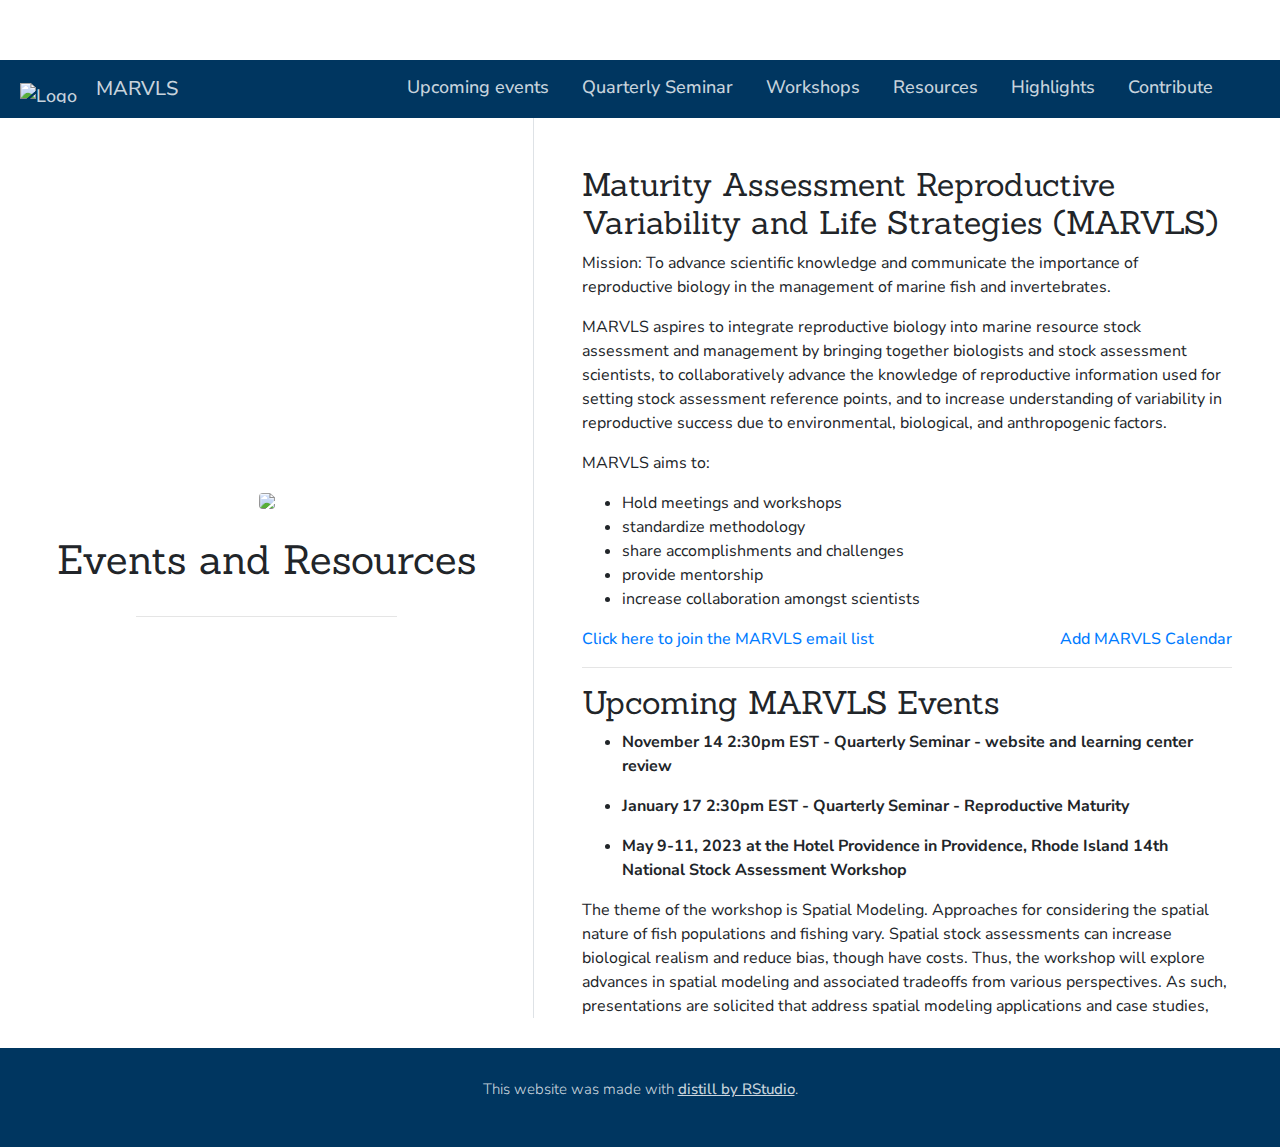
==== docs/index.html @ 47d3ed3e "added contribute tab" ====
<!doctype html>
<html lang="en">
  <head>
    <!-- Required meta tags -->
    <meta charset="utf-8">
    <meta name="viewport" content="width=device-width, initial-scale=1, shrink-to-fit=no">

    <!-- Bootstrap CSS -->
    <link rel="stylesheet" href="https://stackpath.bootstrapcdn.com/bootstrap/4.5.0/css/bootstrap.min.css">

    <link href="https://fonts.googleapis.com/css2?family=Roboto+Slab&display=swap" rel="stylesheet">
    <style type="text/css">body {font-family: 'Roboto Slab', serif;}</style>

    <title>Events and Resources</title>

          <link rel="shortcut icon" href=favicon.ico>
    
          <!--radix_placeholder_navigation_in_header-->
          <meta name="distill:offset" content=""/>

          <script type="application/javascript">

            window.headroom_prevent_pin = false;

            window.document.addEventListener("DOMContentLoaded", function (event) {

              // initialize headroom for banner
              var header = $('header').get(0);
              var headerHeight = header.offsetHeight;
              var headroom = new Headroom(header, {
                tolerance: 5,
                onPin : function() {
                  if (window.headroom_prevent_pin) {
                    window.headroom_prevent_pin = false;
                    headroom.unpin();
                  }
                }
              });
              headroom.init();
              if(window.location.hash)
                headroom.unpin();
              $(header).addClass('headroom--transition');

              // offset scroll location for banner on hash change
              // (see: https://github.com/WickyNilliams/headroom.js/issues/38)
              window.addEventListener("hashchange", function(event) {
                window.scrollTo(0, window.pageYOffset - (headerHeight + 25));
              });

              // responsive menu
              $('.distill-site-header').each(function(i, val) {
                var topnav = $(this);
                var toggle = topnav.find('.nav-toggle');
                toggle.on('click', function() {
                  topnav.toggleClass('responsive');
                });
              });

              // nav dropdowns
              $('.nav-dropbtn').click(function(e) {
                $(this).next('.nav-dropdown-content').toggleClass('nav-dropdown-active');
                $(this).parent().siblings('.nav-dropdown')
                   .children('.nav-dropdown-content').removeClass('nav-dropdown-active');
              });
              $("body").click(function(e){
                $('.nav-dropdown-content').removeClass('nav-dropdown-active');
              });
              $(".nav-dropdown").click(function(e){
                e.stopPropagation();
              });
            });
          </script>

          <style type="text/css">

          /* Theme (user-documented overrideables for nav appearance) */

          .distill-site-nav {
            color: rgba(255, 255, 255, 0.8);
            background-color: #0F2E3D;
            font-size: 15px;
            font-weight: 300;
          }

          .distill-site-nav a {
            color: inherit;
            text-decoration: none;
          }

          .distill-site-nav a:hover {
            color: white;
          }

          @media print {
            .distill-site-nav {
              display: none;
            }
          }

          .distill-site-header {

          }

          .distill-site-footer {

          }


          /* Site Header */

          .distill-site-header {
            width: 100%;
            box-sizing: border-box;
            z-index: 3;
          }

          .distill-site-header .nav-left {
            display: inline-block;
            margin-left: 8px;
          }

          @media screen and (max-width: 768px) {
            .distill-site-header .nav-left {
              margin-left: 0;
            }
          }


          .distill-site-header .nav-right {
            float: right;
            margin-right: 8px;
          }

          .distill-site-header a,
          .distill-site-header .title {
            display: inline-block;
            text-align: center;
            padding: 14px 10px 14px 10px;
          }

          .distill-site-header .title {
            font-size: 18px;
            min-width: 150px;
          }

          .distill-site-header .logo {
            padding: 0;
          }

          .distill-site-header .logo img {
            display: none;
            max-height: 20px;
            width: auto;
            margin-bottom: -4px;
          }

          .distill-site-header .nav-image img {
            max-height: 18px;
            width: auto;
            display: inline-block;
            margin-bottom: -3px;
          }



          @media screen and (min-width: 1000px) {
            .distill-site-header .logo img {
              display: inline-block;
            }
            .distill-site-header .nav-left {
              margin-left: 20px;
            }
            .distill-site-header .nav-right {
              margin-right: 20px;
            }
            .distill-site-header .title {
              padding-left: 12px;
            }
          }


          .distill-site-header .nav-toggle {
            display: none;
          }

          .nav-dropdown {
            display: inline-block;
            position: relative;
          }

          .nav-dropdown .nav-dropbtn {
            border: none;
            outline: none;
            color: rgba(255, 255, 255, 0.8);
            padding: 16px 10px;
            background-color: transparent;
            font-family: inherit;
            font-size: inherit;
            font-weight: inherit;
            margin: 0;
            margin-top: 1px;
            z-index: 2;
          }

          .nav-dropdown-content {
            display: none;
            position: absolute;
            background-color: white;
            min-width: 200px;
            border: 1px solid rgba(0,0,0,0.15);
            border-radius: 4px;
            box-shadow: 0px 8px 16px 0px rgba(0,0,0,0.1);
            z-index: 1;
            margin-top: 2px;
            white-space: nowrap;
            padding-top: 4px;
            padding-bottom: 4px;
          }

          .nav-dropdown-content hr {
            margin-top: 4px;
            margin-bottom: 4px;
            border: none;
            border-bottom: 1px solid rgba(0, 0, 0, 0.1);
          }

          .nav-dropdown-active {
            display: block;
          }

          .nav-dropdown-content a, .nav-dropdown-content .nav-dropdown-header {
            color: black;
            padding: 6px 24px;
            text-decoration: none;
            display: block;
            text-align: left;
          }

          .nav-dropdown-content .nav-dropdown-header {
            display: block;
            padding: 5px 24px;
            padding-bottom: 0;
            text-transform: uppercase;
            font-size: 14px;
            color: #999999;
            white-space: nowrap;
          }

          .nav-dropdown:hover .nav-dropbtn {
            color: white;
          }

          .nav-dropdown-content a:hover {
            background-color: #ddd;
            color: black;
          }

          .nav-right .nav-dropdown-content {
            margin-left: -45%;
            right: 0;
          }

          @media screen and (max-width: 768px) {
            .distill-site-header a, .distill-site-header .nav-dropdown  {display: none;}
            .distill-site-header a.nav-toggle {
              float: right;
              display: block;
            }
            .distill-site-header .title {
              margin-left: 0;
            }
            .distill-site-header .nav-right {
              margin-right: 0;
            }
            .distill-site-header {
              overflow: hidden;
            }
            .nav-right .nav-dropdown-content {
              margin-left: 0;
            }
          }


          @media screen and (max-width: 768px) {
            .distill-site-header.responsive {position: relative; min-height: 500px; }
            .distill-site-header.responsive a.nav-toggle {
              position: absolute;
              right: 0;
              top: 0;
            }
            .distill-site-header.responsive a,
            .distill-site-header.responsive .nav-dropdown {
              display: block;
              text-align: left;
            }
            .distill-site-header.responsive .nav-left,
            .distill-site-header.responsive .nav-right {
              width: 100%;
            }
            .distill-site-header.responsive .nav-dropdown {float: none;}
            .distill-site-header.responsive .nav-dropdown-content {position: relative;}
            .distill-site-header.responsive .nav-dropdown .nav-dropbtn {
              display: block;
              width: 100%;
              text-align: left;
            }
          }

          /* Site Footer */

          .distill-site-footer {
            width: 100%;
            overflow: hidden;
            box-sizing: border-box;
            z-index: 3;
            margin-top: 30px;
            padding-top: 30px;
            padding-bottom: 30px;
            text-align: center;
          }

          /* Headroom */

          d-title {
            padding-top: 6rem;
          }

          @media print {
            d-title {
              padding-top: 4rem;
            }
          }

          .headroom {
            z-index: 1000;
            position: fixed;
            top: 0;
            left: 0;
            right: 0;
          }

          .headroom--transition {
            transition: all .4s ease-in-out;
          }

          .headroom--unpinned {
            top: -100px;
          }

          .headroom--pinned {
            top: 0;
          }

          /* adjust viewport for navbar height */
          /* helps vertically center bootstrap (non-distill) content */
          .min-vh-100 {
            min-height: calc(100vh - 100px) !important;
          }

          </style>

          <script src="site_libs/jquery-3.6.0/jquery-3.6.0.min.js"></script>
          <link href="site_libs/font-awesome-5.1.0/css/all.css" rel="stylesheet"/>
          <link href="site_libs/font-awesome-5.1.0/css/v4-shims.css" rel="stylesheet"/>
          <script src="site_libs/headroom-0.9.4/headroom.min.js"></script>
          <!--/radix_placeholder_navigation_in_header-->
          <!--radix_placeholder_site_in_header-->
          <link rel="shortcut icon" href="favicon.ico" type="image/x-icon">
          <!--/radix_placeholder_site_in_header-->
          
          <style type="text/css">
          body {
            padding-top: 60px;
          }
          </style>
          <style type="text/css">
          /* base variables */

          /* Edit the CSS properties in this file to create a custom
             Distill theme. Only edit values in the right column
             for each row; values shown are the CSS defaults.
             To return any property to the default,
             you may set its value to: unset
             All rows must end with a semi-colon.                      */

          /* Optional: embed custom fonts here with `@import`          */
          /* This must remain at the top of this file.                 */



          html {
            /*-- Main font sizes --*/
            --title-size:      50px;
            --body-size:       1.06rem;
            --code-size:       14px;
            --aside-size:      12px;
            --fig-cap-size:    13px;
            /*-- Main font colors --*/
            --title-color:     #000000;
            --header-color:    rgba(0, 0, 0, 0.8);
            --body-color:      rgba(0, 0, 0, 0.8);
            --aside-color:     rgba(0, 0, 0, 0.6);
            --fig-cap-color:   rgba(0, 0, 0, 0.6);
            /*-- Specify custom fonts ~~~ must be imported above   --*/
            --heading-font:    sans-serif;
            --mono-font:       monospace;
            --body-font:       sans-serif;
            --navbar-font:     sans-serif;  /* websites + blogs only */
          }

          /*-- ARTICLE METADATA --*/
          d-byline {
            --heading-size:    0.6rem;
            --heading-color:   rgba(0, 0, 0, 0.5);
            --body-size:       0.8rem;
            --body-color:      rgba(0, 0, 0, 0.8);
          }

          /*-- ARTICLE TABLE OF CONTENTS --*/
          .d-contents {
            --heading-size:    18px;
            --contents-size:   13px;
          }

          /*-- ARTICLE APPENDIX --*/
          d-appendix {
            --heading-size:    15px;
            --heading-color:   rgba(0, 0, 0, 0.65);
            --text-size:       0.8em;
            --text-color:      rgba(0, 0, 0, 0.5);
          }

          /*-- WEBSITE HEADER + FOOTER --*/
          /* These properties only apply to Distill sites and blogs  */

          .distill-site-header {
            --title-size:       18px;
            --text-color:       rgba(255, 255, 255, 0.8);
            --text-size:        15px;
            --hover-color:      white;
            --bkgd-color:       #0F2E3D;
          }

          .distill-site-footer {
            --text-color:       rgba(255, 255, 255, 0.8);
            --text-size:        15px;
            --hover-color:      white;
            --bkgd-color:       #0F2E3D;
          }

          /*-- Additional custom styles --*/
          /* Add any additional CSS rules below                      */
          </style>
          <style type="text/css">
          /* base variables */

          /* Edit the CSS properties in this file to create a custom
             Distill theme. Only edit values in the right column
             for each row; values shown are the CSS defaults.
             To return any property to the default,
             you may set its value to: unset
             All rows must end with a semi-colon.                      */

          /* Optional: embed custom fonts here with `@import`          */
          /* This must remain at the top of this file.                 */

          /* Font options: Sanchez (headers / serif), Nunito Sans (body / sans-serif) */
          @import url('https://fonts.googleapis.com/css2?family=Sanchez&display=swap');

          @import url('https://fonts.googleapis.com/css2?family=Nunito+Sans:wght@300;400&display=swap');

          /* Code font (Roboto Mono) */
          @import url('https://fonts.googleapis.com/css2?family=Roboto+Mono:wght@300;400&display=swap');

          html {
            /*-- Main font sizes --*/
            --title-size:      50px;
            --title-weight:    400;
            --body-size:       1.06rem;
            --code-size:       14px;
            --aside-size:      12px;
            --fig-cap-size:    13px;
            /*-- Main font colors --*/
            --title-color:     #003660;
            --title-weight:    400;
            --header-color:    rgba(4, 124, 145, 1);
            --body-color:      rgba(0, 0, 0, 0.8);
            --aside-color:     rgba(0, 0, 0, 0.6);
            --fig-cap-color:   rgba(0, 0, 0, 0.6);
            /*-- Specify custom fonts ~~~ must be imported above   --*/
            --heading-font:    Sanchez;
            --mono-font:       Roboto Mono;
            --body-font:       Nunito Sans;
            --navbar-font:     Nunito Sans;  /* websites + blogs only */
          }

          /*-- ARTICLE METADATA --*/
          d-byline {
            --heading-size:    0.6rem;
            --heading-color:   rgba(0, 0, 0, 0.5);
            --body-size:       0.8rem;
            --body-color:      rgba(0, 0, 0, 0.8);
          }

          /*-- ARTICLE TABLE OF CONTENTS --*/
          .d-contents {
            --heading-size:    18px;
            --contents-size:   13px;
          }

          /*-- ARTICLE APPENDIX --*/
          d-appendix {
            --heading-size:    15px;
            --heading-color:   rgba(0, 0, 0, 0.65);
            --text-size:       0.8em;
            --text-color:      rgba(0, 0, 0, 0.5);
          }

          /*-- WEBSITE HEADER + FOOTER --*/
          /* These properties only apply to Distill sites and blogs  */

          .distill-site-header {
            --title-size:       20px;
            --text-color:       rgba(255, 255, 255, 0.8);
            --text-size:        18px;
            --hover-color:      white;
            --bkgd-color:       #003660;
          }

          .distill-site-footer {
            --text-color:       rgba(255, 255, 255, 0.8);
            --text-size:        15px;
            --hover-color:      white;
            --bkgd-color:       #003660;
          }

          /*-- Additional custom styles --*/
          /* Add any additional CSS rules below                      */

          d-article h1 {
              grid-column: text;
              font-size: 40px;
              font-weight: 360;
              line-height: 1.1em;
              margin: 0 0 0.5rem;
              padding-top: 30px;
          }


          d-article h2 {
              grid-column: text;
              font-size: 32px;
              font-weight: 200;
              line-height: 1.1em;
              margin: 0 0 0.5rem;
              padding-top: 30px;
          }

          d-article h3 {
              grid-column: text;
              font-size: 24px;
              font-weight: 400;
              line-height: 1.1em;
              margin: 0 0 0.5rem;
              padding-top: 20px;
              padding-bottom: 15px;
          }

          a.title {
            font-style: bold;
          }

          a, .nav-dropdown .nav-dropbtn {
            font-weight: 500;
          }


          /* Formatting tables (can update here or individually) */
          table, td, tr, th {
            border-collapse: collapse;
            font-family: Nunito Sans;
            border: 1px solid gainsboro;
            vertical-align: top;
          }

          d-article table th, d-article table td {
              font-size: 15px;
              padding: 2px 8px;
              border: 1px solid gainsboro;
          }

          code {
            font-family: Roboto Mono;
          }

          .distill-site-header a, .distill-site-header .title {
              text-align: left;
              padding: 14px 14px 14px 14px;
          }

          d-title h1 {
              grid-column: text;
              font-size: 40px;
              font-weight: 400;
              line-height: 1.1em;
              margin: 0 0 0.5rem;
              color: #003660;
          }

          /* Update toc list font */
          .d-contents nav ul li {
              font-size: 20px;
          }


          /* Update overall layout (body width) */
          @media(min-width: 1180px) {
              .base-grid,
              distill-header,
              d-title,
              d-abstract,
              d-article,
              d-appendix,
              distill-appendix,
              d-byline,
              d-footnote-list,
              d-citation-list,
              distill-footer {
                grid-template-columns: [screen-start] 0.5fr [page-start kicker-start] 30px [middle-start] 50px [text-start kicker-end] 100px 100px 100px 100px 100px 100px 100px 100px [text-end gutter-start] 30px [middle-end] 50px [page-end gutter-end] 0.5fr [screen-end];
                grid-column-gap: 20px;
              }

          /* Change navbar dropdown menu bg color */
          .nav-dropdown-content a:hover {
              background-color: #047C91;
              color: black;
          }
             
          /* Custom table filtering */
             

          * {
            box-sizing: border-box;
          }

          #myInput {
            background-image: url('/css/searchicon.png');
            background-position: 10px 10px;
            background-repeat: no-repeat;
            width: 100%;
            font-size: 16px;
            padding: 12px 20px 12px 40px;
            border: 1px solid #ddd;
            margin-bottom: 12px;
          }



          </style>
          <style type="text/css">
          /* base style */

          /* FONT FAMILIES */

          :root {
            --heading-default: -apple-system, BlinkMacSystemFont, "Segoe UI", Roboto, Oxygen, Ubuntu, Cantarell, "Fira Sans", "Droid Sans", "Helvetica Neue", Arial, sans-serif;
            --mono-default: Consolas, Monaco, 'Andale Mono', 'Ubuntu Mono', monospace;
            --body-default: -apple-system, BlinkMacSystemFont, "Segoe UI", Roboto, Oxygen, Ubuntu, Cantarell, "Fira Sans", "Droid Sans", "Helvetica Neue", Arial, sans-serif;
          }

          body,
          .posts-list .post-preview p,
          .posts-list .description p {
            font-family: var(--body-font), var(--body-default);
          }

          h1, h2, h3, h4, h5, h6,
          .posts-list .post-preview h2,
          .posts-list .description h2 {
            font-family: var(--heading-font), var(--heading-default);
          }

          d-article div.sourceCode code,
          d-article pre code {
            font-family: var(--mono-font), var(--mono-default);
          }


          /*-- TITLE --*/
          d-title h1,
          .posts-list > h1 {
            color: var(--title-color, black);
          }

          d-title h1 {
            font-size: var(--title-size, 50px);
          }

          /*-- HEADERS --*/
          d-article h1,
          d-article h2,
          d-article h3,
          d-article h4,
          d-article h5,
          d-article h6 {
            color: var(--header-color, rgba(0, 0, 0, 0.8));
          }

          /*-- BODY --*/
          d-article > p,  /* only text inside of <p> tags */
          d-article > ul, /* lists */
          d-article > ol {
            color: var(--body-color, rgba(0, 0, 0, 0.8));
            font-size: var(--body-size, 1.06rem);
          }


          /*-- CODE --*/
          d-article div.sourceCode code,
          d-article pre code {
            font-size: var(--code-size, 14px);
          }

          /*-- ASIDE --*/
          d-article aside {
            font-size: var(--aside-size, 12px);
            color: var(--aside-color, rgba(0, 0, 0, 0.6));
          }

          /*-- FIGURE CAPTIONS --*/
          figure .caption,
          figure figcaption,
          .figure .caption {
            font-size: var(--fig-cap-size, 13px);
            color: var(--fig-cap-color, rgba(0, 0, 0, 0.6));
          }

          /*-- METADATA --*/
          d-byline h3 {
            font-size: var(--heading-size, 0.6rem);
            color: var(--heading-color, rgba(0, 0, 0, 0.5));
          }

          d-byline {
            font-size: var(--body-size, 0.8rem);
            color: var(--body-color, rgba(0, 0, 0, 0.8));
          }

          d-byline a,
          d-article d-byline a {
            color: var(--body-color, rgba(0, 0, 0, 0.8));
          }

          /*-- TABLE OF CONTENTS --*/
          .d-contents nav h3 {
            font-size: var(--heading-size, 18px);
          }

          .d-contents nav a {
            font-size: var(--contents-size, 13px);
          }

          /*-- APPENDIX --*/
          d-appendix h3 {
            font-size: var(--heading-size, 15px);
            color: var(--heading-color, rgba(0, 0, 0, 0.65));
          }

          d-appendix {
            font-size: var(--text-size, 0.8em);
            color: var(--text-color, rgba(0, 0, 0, 0.5));
          }

          d-appendix d-footnote-list a.footnote-backlink {
            color: var(--text-color, rgba(0, 0, 0, 0.5));
          }

          /*-- WEBSITE HEADER + FOOTER --*/
          .distill-site-header .title {
            font-size: var(--title-size, 18px);
            font-family: var(--navbar-font), var(--heading-default);
          }

          .distill-site-header a,
          .nav-dropdown .nav-dropbtn {
            font-family: var(--navbar-font), var(--heading-default);
          }

          .nav-dropdown .nav-dropbtn {
            color: var(--text-color, rgba(255, 255, 255, 0.8));
            font-size: var(--text-size, 15px);
          }

          .distill-site-header a:hover,
          .nav-dropdown:hover .nav-dropbtn {
            color: var(--hover-color, white);
          }

          .distill-site-header {
            font-size: var(--text-size, 15px);
            color: var(--text-color, rgba(255, 255, 255, 0.8));
            background-color: var(--bkgd-color, #0F2E3D);
          }

          .distill-site-footer {
            font-size: var(--text-size, 15px);
            color: var(--text-color, rgba(255, 255, 255, 0.8));
            background-color: var(--bkgd-color, #0F2E3D);
          }

          .distill-site-footer a:hover {
            color: var(--hover-color, white);
          }</style>
          <script src="/Users/eschemmel/Library/R/x86_64/4.1/library/rmarkdown/rmd/h/pandoc/header-attrs.js"></script>
    
    
  </head>
  <body>

          <!--radix_placeholder_navigation_before_body-->
          <header class="header header--fixed" role="banner">
          <nav class="distill-site-nav distill-site-header">
          <div class="nav-left">
          <a class="logo">
          <img src="images/MARVLS_logo.png" alt="Logo"/>
          </a>
          <a href="index.html" class="title">MARVLS</a>
          </div>
          <div class="nav-right">
          <a href="index.html">Upcoming events</a>
          <a href="Meetings.html">Quarterly Seminar</a>
          <a href="workshops.html">Workshops</a>
          <a href="resources.html">Resources</a>
          <a href="highlights.html">Highlights</a>
          <a href="website_presentation.html">Contribute</a>
          <a href="https://github.com/NOAA-LHP/MARVLS">
          <i class="fab fa-github" aria-hidden="true"></i>
          </a>
          <a href="javascript:void(0);" class="nav-toggle">&#9776;</a>
          </div>
          </nav>
          </header>
          <!--/radix_placeholder_navigation_before_body-->
          <!--radix_placeholder_site_before_body-->
          <!--/radix_placeholder_site_before_body-->
    
    <div class="container-fluid d-none d-lg-block d-xl-block">
      <div class="d-flex row flex-row vh-100">
        <div class="d-flex flex-column col-5 align-items-center text-center align-self-center">
          <div class="mx-auto text-center">
            <div class="p-3">
              <img src="images/MARVLS_logo.png" style="height:15rem" class="rounded">
            </div>
            <div class="p-2">
              <h1>Events and Resources</h1>
            </div>
            <hr style="width:60%;"/>
            <div class="p-2">
              <div id="icon-list">
                <ul class="list-inline">
                                  </ul>
              </div>
            </div>
          </div>
        </div>
        <div class="d-flex flex-column vh-100 border-left"></div>
        <div class="d-flex flex-column col px-5 align-items-center align-self-center mh-100" style="overflow-y: scroll;">
          <div class="my-5" id="content">
            <script>
            $('#button').click(function(){
                $('#wrapper').toggle();
            });  
            </script>
            <style>
            #wrapper {
              display:none
            } 
            .button {
              background-color: #4CAF50;
              border-radius: 12px;
              border: none;
              color: white;
              padding: 10px 32px;
              text-align: center;
              text-decoration: none;
              display: inline-block;
              font-size: 16px;
              margin: 4px 2px;
              cursor: pointer;
            }
            </style>
            <div
            id="maturity-assessment-reproductive-variability-and-life-strategies-marvls"
            class="section level2">
            <h2>Maturity Assessment Reproductive Variability and Life
            Strategies (MARVLS)</h2>
            <p>Mission: To advance scientific knowledge and communicate
            the importance of reproductive biology in the management of
            marine fish and invertebrates.</p>
            <p>MARVLS aspires to integrate reproductive biology into
            marine resource stock assessment and management by bringing
            together biologists and stock assessment scientists, to
            collaboratively advance the knowledge of reproductive
            information used for setting stock assessment reference
            points, and to increase understanding of variability in
            reproductive success due to environmental, biological, and
            anthropogenic factors.</p>
            <p>MARVLS aims to:</p>
            <ul>
            <li>Hold meetings and workshops</li>
            <li>standardize methodology</li>
            <li>share accomplishments and challenges</li>
            <li>provide mentorship</li>
            <li>increase collaboration amongst scientists</li>
            </ul>
            <div style="float: left">
            <a
            href="https://docs.google.com/spreadsheets/d/1SaHmhj6l6d6JybSbwJNL1zyfqPBK0upNVHZ_64Bf3TI/edit#gid=0">Click
            here to join the MARVLS email list</a>
            </div>
            </div>
            <div style="float: right">
            <p><a
            href="https://calendar.google.com/calendar/u/0?cid=Y19mbGJnaTAybGI5ajV2Y2VnZ3ZkN2txMG03a0Bncm91cC5jYWxlbmRhci5nb29nbGUuY29t">Add
            MARVLS Calendar</a></p>
            </div>
            <p>
            </p>
            <br/>
            <hr>
            <div id="upcoming-marvls-events" class="section level2">
            <h2>Upcoming MARVLS Events</h2>
            <ul>
            <li><p><strong>November 14 2:30pm EST - Quarterly Seminar -
            website and learning center review</strong></p></li>
            <li><p><strong>January 17 2:30pm EST - Quarterly Seminar -
            Reproductive Maturity</strong></p></li>
            <li><p><strong>May 9-11, 2023 at the Hotel Providence in
            Providence, Rhode Island 14th National Stock Assessment
            Workshop</strong></p></li>
            </ul>
            <p>The theme of the workshop is Spatial Modeling. Approaches
            for considering the spatial nature of fish populations and
            fishing vary. Spatial stock assessments can increase
            biological realism and reduce bias, though have costs. Thus,
            the workshop will explore advances in spatial modeling and
            associated tradeoffs from various perspectives. As such,
            presentations are solicited that address spatial modeling
            applications and case studies, reviews and perspectives,
            research results, and other forms.</p>
            <p>NSAW14 will also include a joint session with the Working
            Group on Maturity, Assessment, Reproductive Variability, and
            Life Strategies (MARVLS).</p>
            <p>Abstract Submission: Oral and poster abstracts should be
            submitted to Abigail Furnish (Abigail.furnish@noaa.gov) no
            later than Friday, January 20, 2023. Abstracts should
            include a short title, list of authors and affiliations,
            preference for oral or poster presentation, and a
            description not exceeding 250 words. To help with the NSAW
            Steering Committee’s planning, please indicate the pertinent
            sub-theme (<a
            href="https://drive.google.com/file/d/1QvuXZk2C7CR_uVubmQ8IztJq6R8zyDJJ/view?usp=sharing">see
            Call for Papers</a>).</p>
            <p>Training Opportunities: The Committee also plans to offer
            optional, free, hands-on trainings on the afternoon of
            Monday, May 8th. The specific topics are still being
            discussed, but keep an eye out for more information</p>
            </div>
            <p><br/><br/></p>
            </div>
          </div>
        </div>
      </div>
    </div>

    <div class="container-flex min-vh-100 d-block d-lg-none d-xl-none">
      <div class="d-flex flex-row justify-content-center">
        <div class="d-flex flex-col">
          <div class="mx-auto">
            <div class="p-3 mt-3 text-center">
              <img src="images/MARVLS_logo.png" style="height:15rem" class="rounded">
            </div>
            <div class="p-2 text-center">
              <h1>Events and Resources</h1>
            </div>
            <hr style="width:60%;"/>

            <div class="row justify-content-center align-items-center">
              <div class="col-8 p-1 text-center">
                <div class="list-group">
                                  </div>
              </div>
            </div>
            <div class="p pt-4 px-5">
              <script>
              $('#button').click(function(){
                  $('#wrapper').toggle();
              });  
              </script>
              <style>
              #wrapper {
                display:none
              } 
              .button {
                background-color: #4CAF50;
                border-radius: 12px;
                border: none;
                color: white;
                padding: 10px 32px;
                text-align: center;
                text-decoration: none;
                display: inline-block;
                font-size: 16px;
                margin: 4px 2px;
                cursor: pointer;
              }
              </style>
              <div
              id="maturity-assessment-reproductive-variability-and-life-strategies-marvls"
              class="section level2">
              <h2>Maturity Assessment Reproductive Variability and Life
              Strategies (MARVLS)</h2>
              <p>Mission: To advance scientific knowledge and
              communicate the importance of reproductive biology in the
              management of marine fish and invertebrates.</p>
              <p>MARVLS aspires to integrate reproductive biology into
              marine resource stock assessment and management by
              bringing together biologists and stock assessment
              scientists, to collaboratively advance the knowledge of
              reproductive information used for setting stock assessment
              reference points, and to increase understanding of
              variability in reproductive success due to environmental,
              biological, and anthropogenic factors.</p>
              <p>MARVLS aims to:</p>
              <ul>
              <li>Hold meetings and workshops</li>
              <li>standardize methodology</li>
              <li>share accomplishments and challenges</li>
              <li>provide mentorship</li>
              <li>increase collaboration amongst scientists</li>
              </ul>
              <div style="float: left">
              <a
              href="https://docs.google.com/spreadsheets/d/1SaHmhj6l6d6JybSbwJNL1zyfqPBK0upNVHZ_64Bf3TI/edit#gid=0">Click
              here to join the MARVLS email list</a>
              </div>
              </div>
              <div style="float: right">
              <p><a
              href="https://calendar.google.com/calendar/u/0?cid=Y19mbGJnaTAybGI5ajV2Y2VnZ3ZkN2txMG03a0Bncm91cC5jYWxlbmRhci5nb29nbGUuY29t">Add
              MARVLS Calendar</a></p>
              </div>
              <p>
              </p>
              <br/>
              <hr>
              <div id="upcoming-marvls-events" class="section level2">
              <h2>Upcoming MARVLS Events</h2>
              <ul>
              <li><p><strong>November 14 2:30pm EST - Quarterly Seminar
              - website and learning center review</strong></p></li>
              <li><p><strong>January 17 2:30pm EST - Quarterly Seminar -
              Reproductive Maturity</strong></p></li>
              <li><p><strong>May 9-11, 2023 at the Hotel Providence in
              Providence, Rhode Island 14th National Stock Assessment
              Workshop</strong></p></li>
              </ul>
              <p>The theme of the workshop is Spatial Modeling.
              Approaches for considering the spatial nature of fish
              populations and fishing vary. Spatial stock assessments
              can increase biological realism and reduce bias, though
              have costs. Thus, the workshop will explore advances in
              spatial modeling and associated tradeoffs from various
              perspectives. As such, presentations are solicited that
              address spatial modeling applications and case studies,
              reviews and perspectives, research results, and other
              forms.</p>
              <p>NSAW14 will also include a joint session with the
              Working Group on Maturity, Assessment, Reproductive
              Variability, and Life Strategies (MARVLS).</p>
              <p>Abstract Submission: Oral and poster abstracts should
              be submitted to Abigail Furnish (Abigail.furnish@noaa.gov)
              no later than Friday, January 20, 2023. Abstracts should
              include a short title, list of authors and affiliations,
              preference for oral or poster presentation, and a
              description not exceeding 250 words. To help with the NSAW
              Steering Committee’s planning, please indicate the
              pertinent sub-theme (<a
              href="https://drive.google.com/file/d/1QvuXZk2C7CR_uVubmQ8IztJq6R8zyDJJ/view?usp=sharing">see
              Call for Papers</a>).</p>
              <p>Training Opportunities: The Committee also plans to
              offer optional, free, hands-on trainings on the afternoon
              of Monday, May 8th. The specific topics are still being
              discussed, but keep an eye out for more information</p>
              </div>
              <p><br/><br/></p>
              </div>
            </div>
        </div>
      </div>
    </div>

    <!-- Optional JavaScript -->
    <!-- jQuery first, then Popper.js, then Bootstrap JS -->
    <script src="https://code.jquery.com/jquery-3.5.1.slim.min.js" integrity="sha384-DfXdz2htPH0lsSSs5nCTpuj/zy4C+OGpamoFVy38MVBnE+IbbVYUew+OrCXaRkfj" crossorigin="anonymous"></script>
    <script src="https://cdn.jsdelivr.net/npm/popper.js@1.16.0/dist/umd/popper.min.js" integrity="sha384-Q6E9RHvbIyZFJoft+2mJbHaEWldlvI9IOYy5n3zV9zzTtmI3UksdQRVvoxMfooAo" crossorigin="anonymous"></script>
    <script src="https://stackpath.bootstrapcdn.com/bootstrap/4.5.0/js/bootstrap.min.js" integrity="sha384-OgVRvuATP1z7JjHLkuOU7Xw704+h835Lr+6QL9UvYjZE3Ipu6Tp75j7Bh/kR0JKI" crossorigin="anonymous"></script>

      <!--radix_placeholder_site_after_body-->
      <!--/radix_placeholder_site_after_body-->
      <!--radix_placeholder_navigation_after_body-->
      <div class="distill-site-nav distill-site-footer">
      <p>This website was made with
      <u><a href="https://rstudio.github.io/distill/">distill by
      RStudio</a></u>.</p>
      </div>
      <!--/radix_placeholder_navigation_after_body-->

  
  </body>
</html>
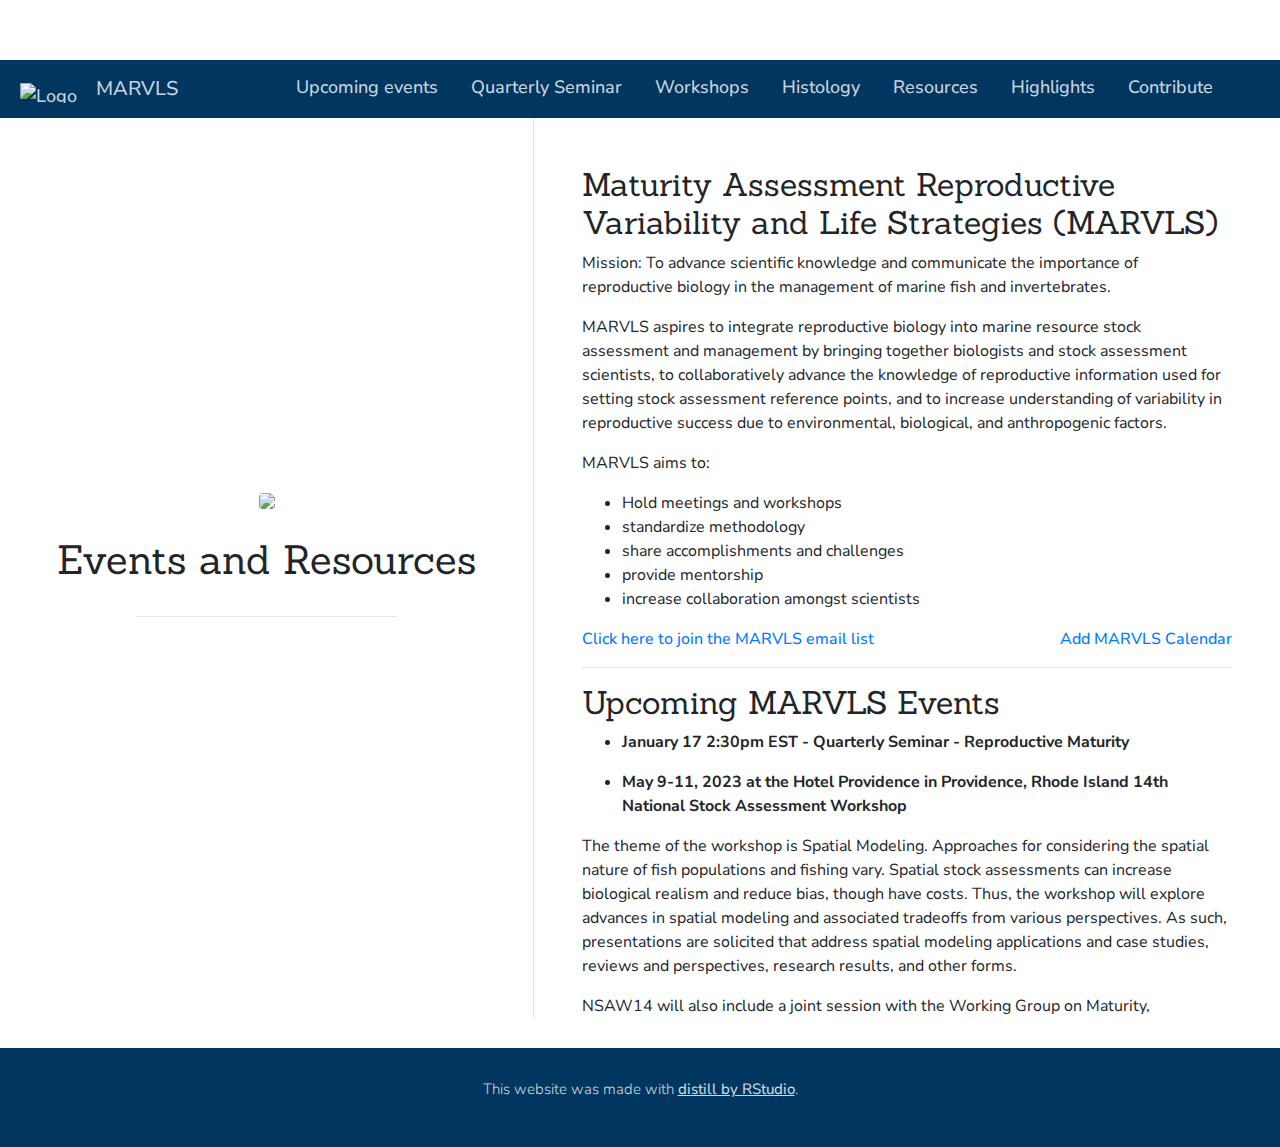
==== commit bba0df84: "added histology tab" ====
--- a/docs/index.html
+++ b/docs/index.html
@@ -811,7 +811,7 @@
           .distill-site-footer a:hover {
             color: var(--hover-color, white);
           }</style>
-          <script src="/Users/eschemmel/Library/R/x86_64/4.1/library/rmarkdown/rmd/h/pandoc/header-attrs.js"></script>
+          <script src="/Users/eschemmel/Library/R/x86_64/4.2/library/rmarkdown/rmd/h/pandoc/header-attrs.js"></script>
     
     
   </head>
@@ -830,6 +830,7 @@
           <a href="index.html">Upcoming events</a>
           <a href="Meetings.html">Quarterly Seminar</a>
           <a href="workshops.html">Workshops</a>
+          <a href="histology_workshops.html">Histology</a>
           <a href="resources.html">Resources</a>
           <a href="highlights.html">Highlights</a>
           <a href="website_presentation.html">Contribute</a>
@@ -931,8 +932,6 @@
             <div id="upcoming-marvls-events" class="section level2">
             <h2>Upcoming MARVLS Events</h2>
             <ul>
-            <li><p><strong>November 14 2:30pm EST - Quarterly Seminar -
-            website and learning center review</strong></p></li>
             <li><p><strong>January 17 2:30pm EST - Quarterly Seminar -
             Reproductive Maturity</strong></p></li>
             <li><p><strong>May 9-11, 2023 at the Hotel Providence in
@@ -1057,8 +1056,6 @@
               <div id="upcoming-marvls-events" class="section level2">
               <h2>Upcoming MARVLS Events</h2>
               <ul>
-              <li><p><strong>November 14 2:30pm EST - Quarterly Seminar
-              - website and learning center review</strong></p></li>
               <li><p><strong>January 17 2:30pm EST - Quarterly Seminar -
               Reproductive Maturity</strong></p></li>
               <li><p><strong>May 9-11, 2023 at the Hotel Providence in
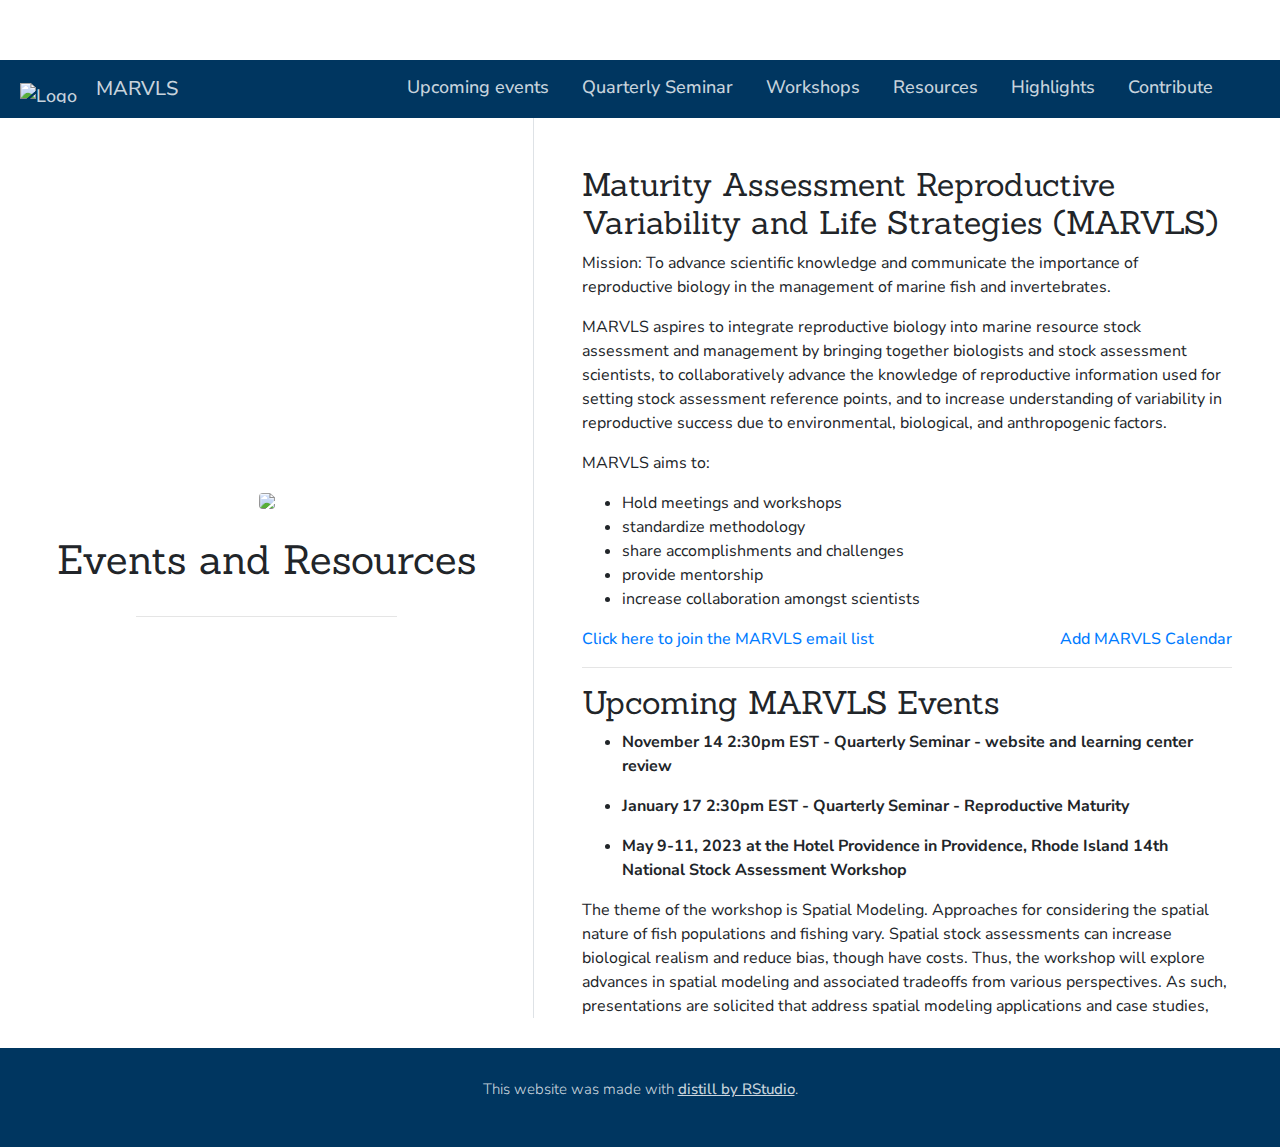
==== commit df031537: "Revert "added histology tab"" ====
--- a/docs/index.html
+++ b/docs/index.html
@@ -811,7 +811,7 @@
           .distill-site-footer a:hover {
             color: var(--hover-color, white);
           }</style>
-          <script src="/Users/eschemmel/Library/R/x86_64/4.2/library/rmarkdown/rmd/h/pandoc/header-attrs.js"></script>
+          <script src="/Users/eschemmel/Library/R/x86_64/4.1/library/rmarkdown/rmd/h/pandoc/header-attrs.js"></script>
     
     
   </head>
@@ -830,7 +830,6 @@
           <a href="index.html">Upcoming events</a>
           <a href="Meetings.html">Quarterly Seminar</a>
           <a href="workshops.html">Workshops</a>
-          <a href="histology_workshops.html">Histology</a>
           <a href="resources.html">Resources</a>
           <a href="highlights.html">Highlights</a>
           <a href="website_presentation.html">Contribute</a>
@@ -932,6 +931,8 @@
             <div id="upcoming-marvls-events" class="section level2">
             <h2>Upcoming MARVLS Events</h2>
             <ul>
+            <li><p><strong>November 14 2:30pm EST - Quarterly Seminar -
+            website and learning center review</strong></p></li>
             <li><p><strong>January 17 2:30pm EST - Quarterly Seminar -
             Reproductive Maturity</strong></p></li>
             <li><p><strong>May 9-11, 2023 at the Hotel Providence in
@@ -1056,6 +1057,8 @@
               <div id="upcoming-marvls-events" class="section level2">
               <h2>Upcoming MARVLS Events</h2>
               <ul>
+              <li><p><strong>November 14 2:30pm EST - Quarterly Seminar
+              - website and learning center review</strong></p></li>
               <li><p><strong>January 17 2:30pm EST - Quarterly Seminar -
               Reproductive Maturity</strong></p></li>
               <li><p><strong>May 9-11, 2023 at the Hotel Providence in
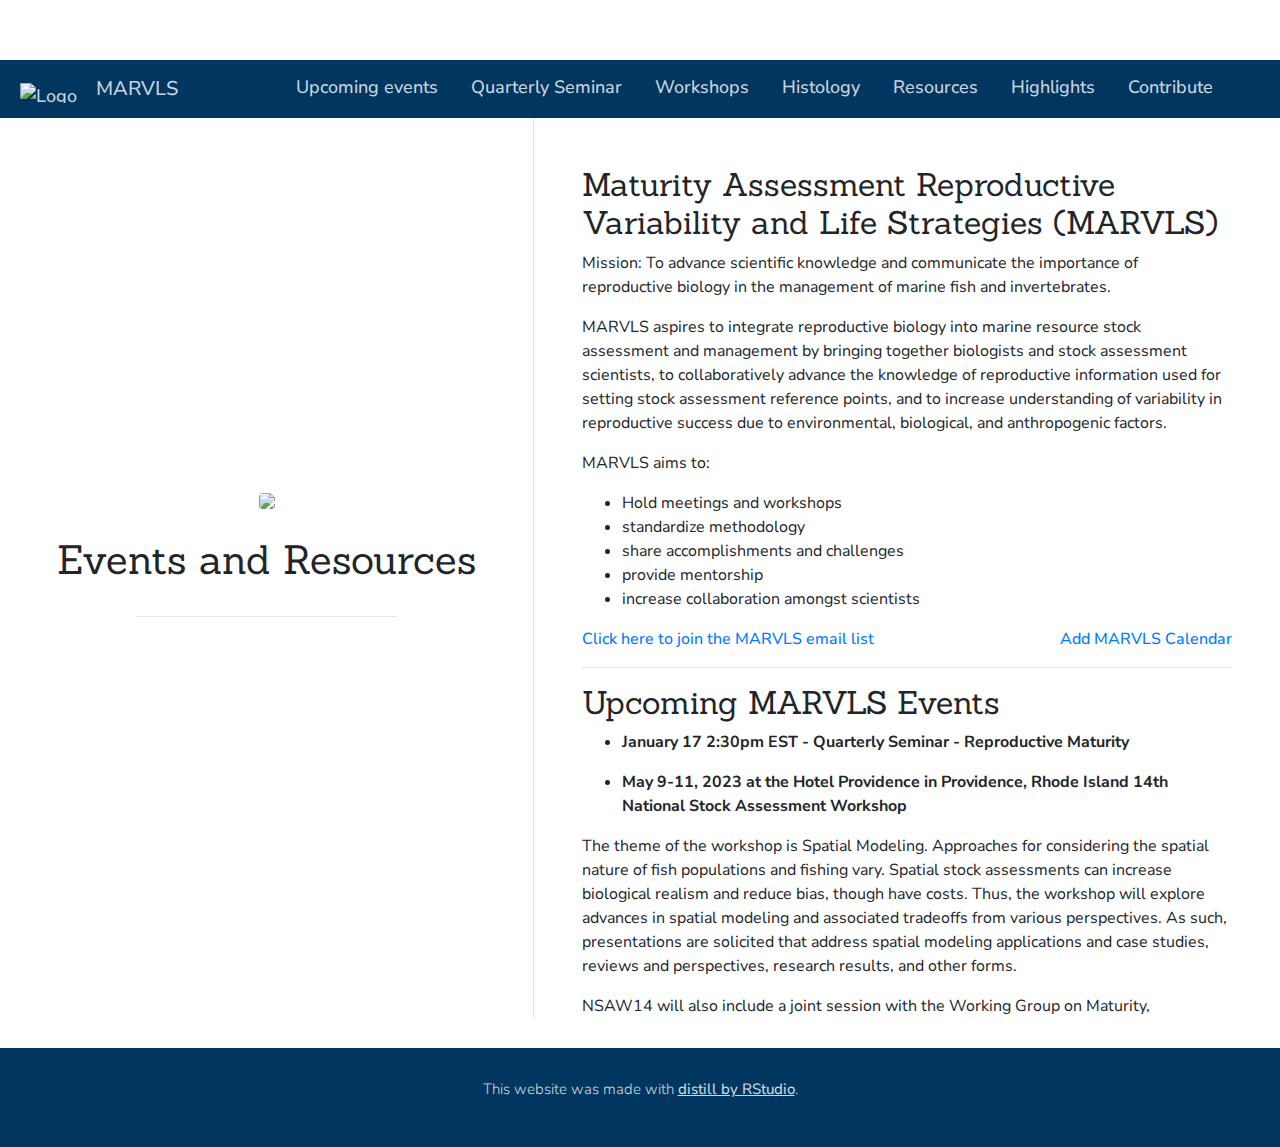
==== commit 3b84db17: "adding histology page" ====
--- a/docs/index.html
+++ b/docs/index.html
@@ -811,7 +811,7 @@
           .distill-site-footer a:hover {
             color: var(--hover-color, white);
           }</style>
-          <script src="/Users/eschemmel/Library/R/x86_64/4.1/library/rmarkdown/rmd/h/pandoc/header-attrs.js"></script>
+          <script src="/Users/eschemmel/Library/R/x86_64/4.2/library/rmarkdown/rmd/h/pandoc/header-attrs.js"></script>
     
     
   </head>
@@ -830,6 +830,7 @@
           <a href="index.html">Upcoming events</a>
           <a href="Meetings.html">Quarterly Seminar</a>
           <a href="workshops.html">Workshops</a>
+          <a href="histology.html">Histology</a>
           <a href="resources.html">Resources</a>
           <a href="highlights.html">Highlights</a>
           <a href="website_presentation.html">Contribute</a>
@@ -931,8 +932,6 @@
             <div id="upcoming-marvls-events" class="section level2">
             <h2>Upcoming MARVLS Events</h2>
             <ul>
-            <li><p><strong>November 14 2:30pm EST - Quarterly Seminar -
-            website and learning center review</strong></p></li>
             <li><p><strong>January 17 2:30pm EST - Quarterly Seminar -
             Reproductive Maturity</strong></p></li>
             <li><p><strong>May 9-11, 2023 at the Hotel Providence in
@@ -1057,8 +1056,6 @@
               <div id="upcoming-marvls-events" class="section level2">
               <h2>Upcoming MARVLS Events</h2>
               <ul>
-              <li><p><strong>November 14 2:30pm EST - Quarterly Seminar
-              - website and learning center review</strong></p></li>
               <li><p><strong>January 17 2:30pm EST - Quarterly Seminar -
               Reproductive Maturity</strong></p></li>
               <li><p><strong>May 9-11, 2023 at the Hotel Providence in
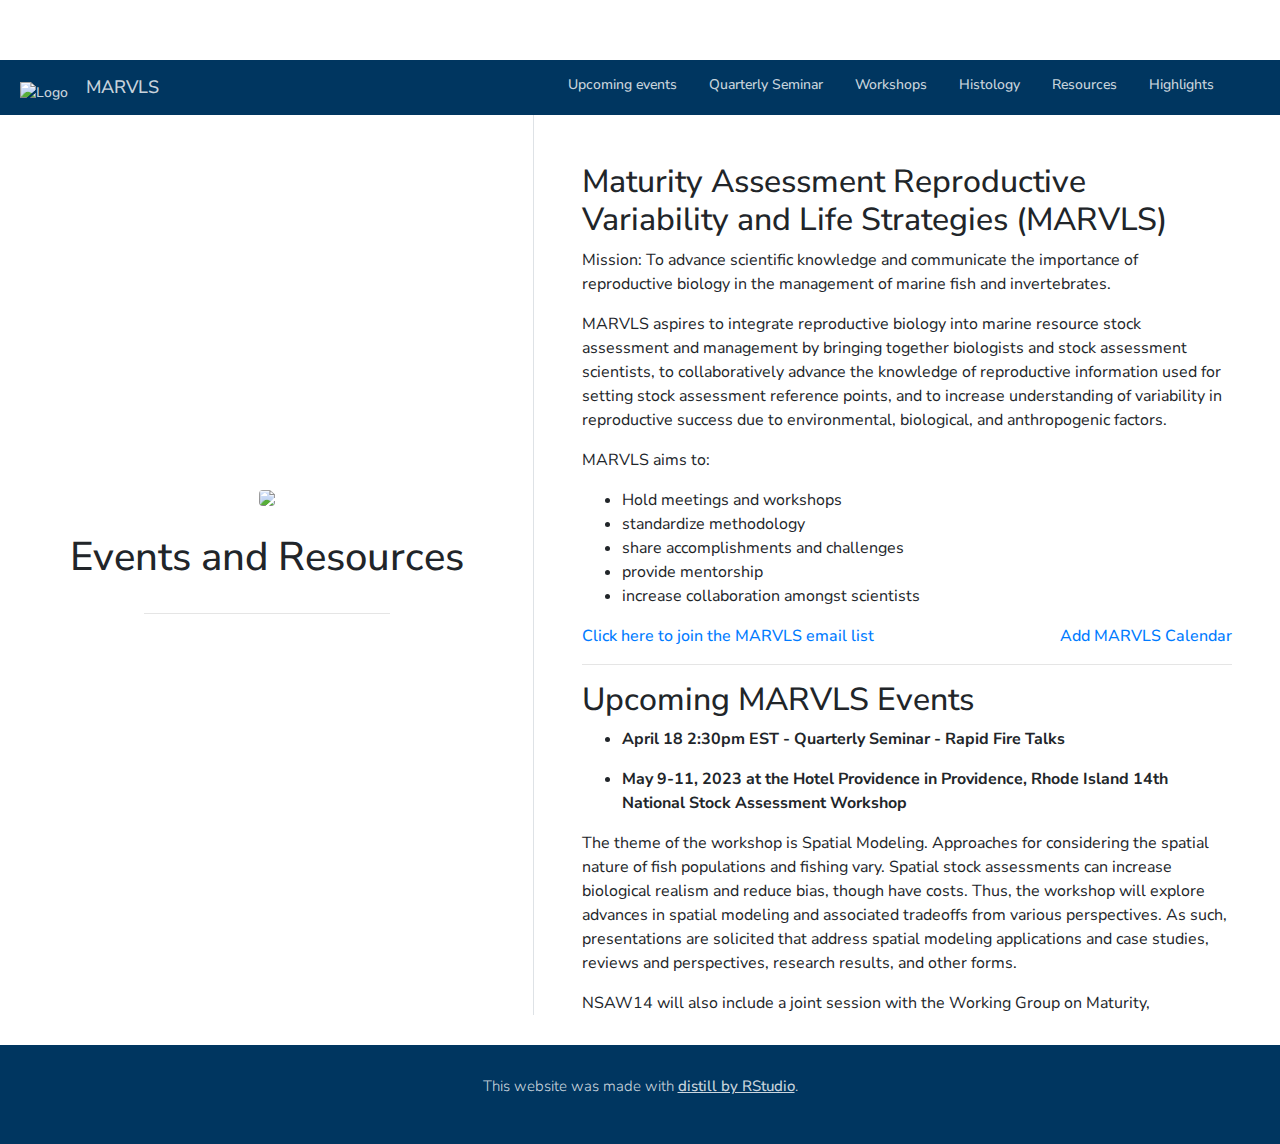
==== commit 4b80a6ac: "updated index" ====
--- a/docs/index.html
+++ b/docs/index.html
@@ -366,92 +366,8 @@
           <!--/radix_placeholder_navigation_in_header-->
           <!--radix_placeholder_site_in_header-->
           <link rel="shortcut icon" href="favicon.ico" type="image/x-icon">
-          <!--/radix_placeholder_site_in_header-->
-          
           <style type="text/css">
-          body {
-            padding-top: 60px;
-          }
-          </style>
-          <style type="text/css">
-          /* base variables */
-
-          /* Edit the CSS properties in this file to create a custom
-             Distill theme. Only edit values in the right column
-             for each row; values shown are the CSS defaults.
-             To return any property to the default,
-             you may set its value to: unset
-             All rows must end with a semi-colon.                      */
-
-          /* Optional: embed custom fonts here with `@import`          */
-          /* This must remain at the top of this file.                 */
-
-
-
-          html {
-            /*-- Main font sizes --*/
-            --title-size:      50px;
-            --body-size:       1.06rem;
-            --code-size:       14px;
-            --aside-size:      12px;
-            --fig-cap-size:    13px;
-            /*-- Main font colors --*/
-            --title-color:     #000000;
-            --header-color:    rgba(0, 0, 0, 0.8);
-            --body-color:      rgba(0, 0, 0, 0.8);
-            --aside-color:     rgba(0, 0, 0, 0.6);
-            --fig-cap-color:   rgba(0, 0, 0, 0.6);
-            /*-- Specify custom fonts ~~~ must be imported above   --*/
-            --heading-font:    sans-serif;
-            --mono-font:       monospace;
-            --body-font:       sans-serif;
-            --navbar-font:     sans-serif;  /* websites + blogs only */
-          }
-
-          /*-- ARTICLE METADATA --*/
-          d-byline {
-            --heading-size:    0.6rem;
-            --heading-color:   rgba(0, 0, 0, 0.5);
-            --body-size:       0.8rem;
-            --body-color:      rgba(0, 0, 0, 0.8);
-          }
-
-          /*-- ARTICLE TABLE OF CONTENTS --*/
-          .d-contents {
-            --heading-size:    18px;
-            --contents-size:   13px;
-          }
-
-          /*-- ARTICLE APPENDIX --*/
-          d-appendix {
-            --heading-size:    15px;
-            --heading-color:   rgba(0, 0, 0, 0.65);
-            --text-size:       0.8em;
-            --text-color:      rgba(0, 0, 0, 0.5);
-          }
-
-          /*-- WEBSITE HEADER + FOOTER --*/
-          /* These properties only apply to Distill sites and blogs  */
-
-          .distill-site-header {
-            --title-size:       18px;
-            --text-color:       rgba(255, 255, 255, 0.8);
-            --text-size:        15px;
-            --hover-color:      white;
-            --bkgd-color:       #0F2E3D;
-          }
-
-          .distill-site-footer {
-            --text-color:       rgba(255, 255, 255, 0.8);
-            --text-size:        15px;
-            --hover-color:      white;
-            --bkgd-color:       #0F2E3D;
-          }
-
-          /*-- Additional custom styles --*/
-          /* Add any additional CSS rules below                      */
-          </style>
-          <style type="text/css">
+
           /* base variables */
 
           /* Edit the CSS properties in this file to create a custom
@@ -508,30 +424,30 @@
             --contents-size:   13px;
           }
 
-          /*-- ARTICLE APPENDIX --*/
-          d-appendix {
-            --heading-size:    15px;
-            --heading-color:   rgba(0, 0, 0, 0.65);
-            --text-size:       0.8em;
-            --text-color:      rgba(0, 0, 0, 0.5);
-          }
-
-          /*-- WEBSITE HEADER + FOOTER --*/
-          /* These properties only apply to Distill sites and blogs  */
-
-          .distill-site-header {
-            --title-size:       20px;
-            --text-color:       rgba(255, 255, 255, 0.8);
-            --text-size:        18px;
-            --hover-color:      white;
-            --bkgd-color:       #003660;
+          /* These properties only apply to Distill pages (like index.html)  */
+
+          body {
+              font-family: "Nunito Sans";
+          }
+
+          /* --------------Navbar-------------------- */
+
+          .distill-site-header{ 
+            title-size: 20px;
+            text-color: rgba(255, 255, 255, 0.8);
+            text-size: 18px;
+            hover-color:  white;
+            background-color: #003660;
+            font-size: 14px;
+            font-family: "Nunito Sans";
           }
 
           .distill-site-footer {
-            --text-color:       rgba(255, 255, 255, 0.8);
-            --text-size:        15px;
-            --hover-color:      white;
-            --bkgd-color:       #003660;
+            text-color:       rgba(255, 255, 255, 0.8);
+            text-size:        15px;
+            hover-color:      white;
+            background-color: #003660;
+            font-family: "Nunito Sans";
           }
 
           /*-- Additional custom styles --*/
@@ -574,7 +490,6 @@
             font-weight: 500;
           }
 
-
           /* Formatting tables (can update here or individually) */
           table, td, tr, th {
             border-collapse: collapse;
@@ -597,6 +512,7 @@
               text-align: left;
               padding: 14px 14px 14px 14px;
           }
+
 
           d-title h1 {
               grid-column: text;
@@ -613,204 +529,15 @@
           }
 
 
-          /* Update overall layout (body width) */
-          @media(min-width: 1180px) {
-              .base-grid,
-              distill-header,
-              d-title,
-              d-abstract,
-              d-article,
-              d-appendix,
-              distill-appendix,
-              d-byline,
-              d-footnote-list,
-              d-citation-list,
-              distill-footer {
-                grid-template-columns: [screen-start] 0.5fr [page-start kicker-start] 30px [middle-start] 50px [text-start kicker-end] 100px 100px 100px 100px 100px 100px 100px 100px [text-end gutter-start] 30px [middle-end] 50px [page-end gutter-end] 0.5fr [screen-end];
-                grid-column-gap: 20px;
-              }
-
-          /* Change navbar dropdown menu bg color */
-          .nav-dropdown-content a:hover {
-              background-color: #047C91;
-              color: black;
-          }
-             
-          /* Custom table filtering */
-             
-
-          * {
-            box-sizing: border-box;
-          }
-
-          #myInput {
-            background-image: url('/css/searchicon.png');
-            background-position: 10px 10px;
-            background-repeat: no-repeat;
-            width: 100%;
-            font-size: 16px;
-            padding: 12px 20px 12px 40px;
-            border: 1px solid #ddd;
-            margin-bottom: 12px;
-          }
-
-
 
           </style>
+          <!--/radix_placeholder_site_in_header-->
+          
           <style type="text/css">
-          /* base style */
-
-          /* FONT FAMILIES */
-
-          :root {
-            --heading-default: -apple-system, BlinkMacSystemFont, "Segoe UI", Roboto, Oxygen, Ubuntu, Cantarell, "Fira Sans", "Droid Sans", "Helvetica Neue", Arial, sans-serif;
-            --mono-default: Consolas, Monaco, 'Andale Mono', 'Ubuntu Mono', monospace;
-            --body-default: -apple-system, BlinkMacSystemFont, "Segoe UI", Roboto, Oxygen, Ubuntu, Cantarell, "Fira Sans", "Droid Sans", "Helvetica Neue", Arial, sans-serif;
-          }
-
-          body,
-          .posts-list .post-preview p,
-          .posts-list .description p {
-            font-family: var(--body-font), var(--body-default);
-          }
-
-          h1, h2, h3, h4, h5, h6,
-          .posts-list .post-preview h2,
-          .posts-list .description h2 {
-            font-family: var(--heading-font), var(--heading-default);
-          }
-
-          d-article div.sourceCode code,
-          d-article pre code {
-            font-family: var(--mono-font), var(--mono-default);
-          }
-
-
-          /*-- TITLE --*/
-          d-title h1,
-          .posts-list > h1 {
-            color: var(--title-color, black);
-          }
-
-          d-title h1 {
-            font-size: var(--title-size, 50px);
-          }
-
-          /*-- HEADERS --*/
-          d-article h1,
-          d-article h2,
-          d-article h3,
-          d-article h4,
-          d-article h5,
-          d-article h6 {
-            color: var(--header-color, rgba(0, 0, 0, 0.8));
-          }
-
-          /*-- BODY --*/
-          d-article > p,  /* only text inside of <p> tags */
-          d-article > ul, /* lists */
-          d-article > ol {
-            color: var(--body-color, rgba(0, 0, 0, 0.8));
-            font-size: var(--body-size, 1.06rem);
-          }
-
-
-          /*-- CODE --*/
-          d-article div.sourceCode code,
-          d-article pre code {
-            font-size: var(--code-size, 14px);
-          }
-
-          /*-- ASIDE --*/
-          d-article aside {
-            font-size: var(--aside-size, 12px);
-            color: var(--aside-color, rgba(0, 0, 0, 0.6));
-          }
-
-          /*-- FIGURE CAPTIONS --*/
-          figure .caption,
-          figure figcaption,
-          .figure .caption {
-            font-size: var(--fig-cap-size, 13px);
-            color: var(--fig-cap-color, rgba(0, 0, 0, 0.6));
-          }
-
-          /*-- METADATA --*/
-          d-byline h3 {
-            font-size: var(--heading-size, 0.6rem);
-            color: var(--heading-color, rgba(0, 0, 0, 0.5));
-          }
-
-          d-byline {
-            font-size: var(--body-size, 0.8rem);
-            color: var(--body-color, rgba(0, 0, 0, 0.8));
-          }
-
-          d-byline a,
-          d-article d-byline a {
-            color: var(--body-color, rgba(0, 0, 0, 0.8));
-          }
-
-          /*-- TABLE OF CONTENTS --*/
-          .d-contents nav h3 {
-            font-size: var(--heading-size, 18px);
-          }
-
-          .d-contents nav a {
-            font-size: var(--contents-size, 13px);
-          }
-
-          /*-- APPENDIX --*/
-          d-appendix h3 {
-            font-size: var(--heading-size, 15px);
-            color: var(--heading-color, rgba(0, 0, 0, 0.65));
-          }
-
-          d-appendix {
-            font-size: var(--text-size, 0.8em);
-            color: var(--text-color, rgba(0, 0, 0, 0.5));
-          }
-
-          d-appendix d-footnote-list a.footnote-backlink {
-            color: var(--text-color, rgba(0, 0, 0, 0.5));
-          }
-
-          /*-- WEBSITE HEADER + FOOTER --*/
-          .distill-site-header .title {
-            font-size: var(--title-size, 18px);
-            font-family: var(--navbar-font), var(--heading-default);
-          }
-
-          .distill-site-header a,
-          .nav-dropdown .nav-dropbtn {
-            font-family: var(--navbar-font), var(--heading-default);
-          }
-
-          .nav-dropdown .nav-dropbtn {
-            color: var(--text-color, rgba(255, 255, 255, 0.8));
-            font-size: var(--text-size, 15px);
-          }
-
-          .distill-site-header a:hover,
-          .nav-dropdown:hover .nav-dropbtn {
-            color: var(--hover-color, white);
-          }
-
-          .distill-site-header {
-            font-size: var(--text-size, 15px);
-            color: var(--text-color, rgba(255, 255, 255, 0.8));
-            background-color: var(--bkgd-color, #0F2E3D);
-          }
-
-          .distill-site-footer {
-            font-size: var(--text-size, 15px);
-            color: var(--text-color, rgba(255, 255, 255, 0.8));
-            background-color: var(--bkgd-color, #0F2E3D);
-          }
-
-          .distill-site-footer a:hover {
-            color: var(--hover-color, white);
-          }</style>
+          body {
+            padding-top: 60px;
+          }
+          </style>
           <script src="/Users/eschemmel/Library/R/x86_64/4.2/library/rmarkdown/rmd/h/pandoc/header-attrs.js"></script>
     
     
@@ -833,8 +560,7 @@
           <a href="histology.html">Histology</a>
           <a href="resources.html">Resources</a>
           <a href="highlights.html">Highlights</a>
-          <a href="website_presentation.html">Contribute</a>
-          <a href="https://github.com/NOAA-LHP/MARVLS">
+          <a href="https://github.com/MARVLS/MARVLS">
           <i class="fab fa-github" aria-hidden="true"></i>
           </a>
           <a href="javascript:void(0);" class="nav-toggle">&#9776;</a>
@@ -932,8 +658,8 @@
             <div id="upcoming-marvls-events" class="section level2">
             <h2>Upcoming MARVLS Events</h2>
             <ul>
-            <li><p><strong>January 17 2:30pm EST - Quarterly Seminar -
-            Reproductive Maturity</strong></p></li>
+            <li><p><strong>April 18 2:30pm EST - Quarterly Seminar -
+            Rapid Fire Talks</strong></p></li>
             <li><p><strong>May 9-11, 2023 at the Hotel Providence in
             Providence, Rhode Island 14th National Stock Assessment
             Workshop</strong></p></li>
@@ -1056,8 +782,8 @@
               <div id="upcoming-marvls-events" class="section level2">
               <h2>Upcoming MARVLS Events</h2>
               <ul>
-              <li><p><strong>January 17 2:30pm EST - Quarterly Seminar -
-              Reproductive Maturity</strong></p></li>
+              <li><p><strong>April 18 2:30pm EST - Quarterly Seminar -
+              Rapid Fire Talks</strong></p></li>
               <li><p><strong>May 9-11, 2023 at the Hotel Providence in
               Providence, Rhode Island 14th National Stock Assessment
               Workshop</strong></p></li>
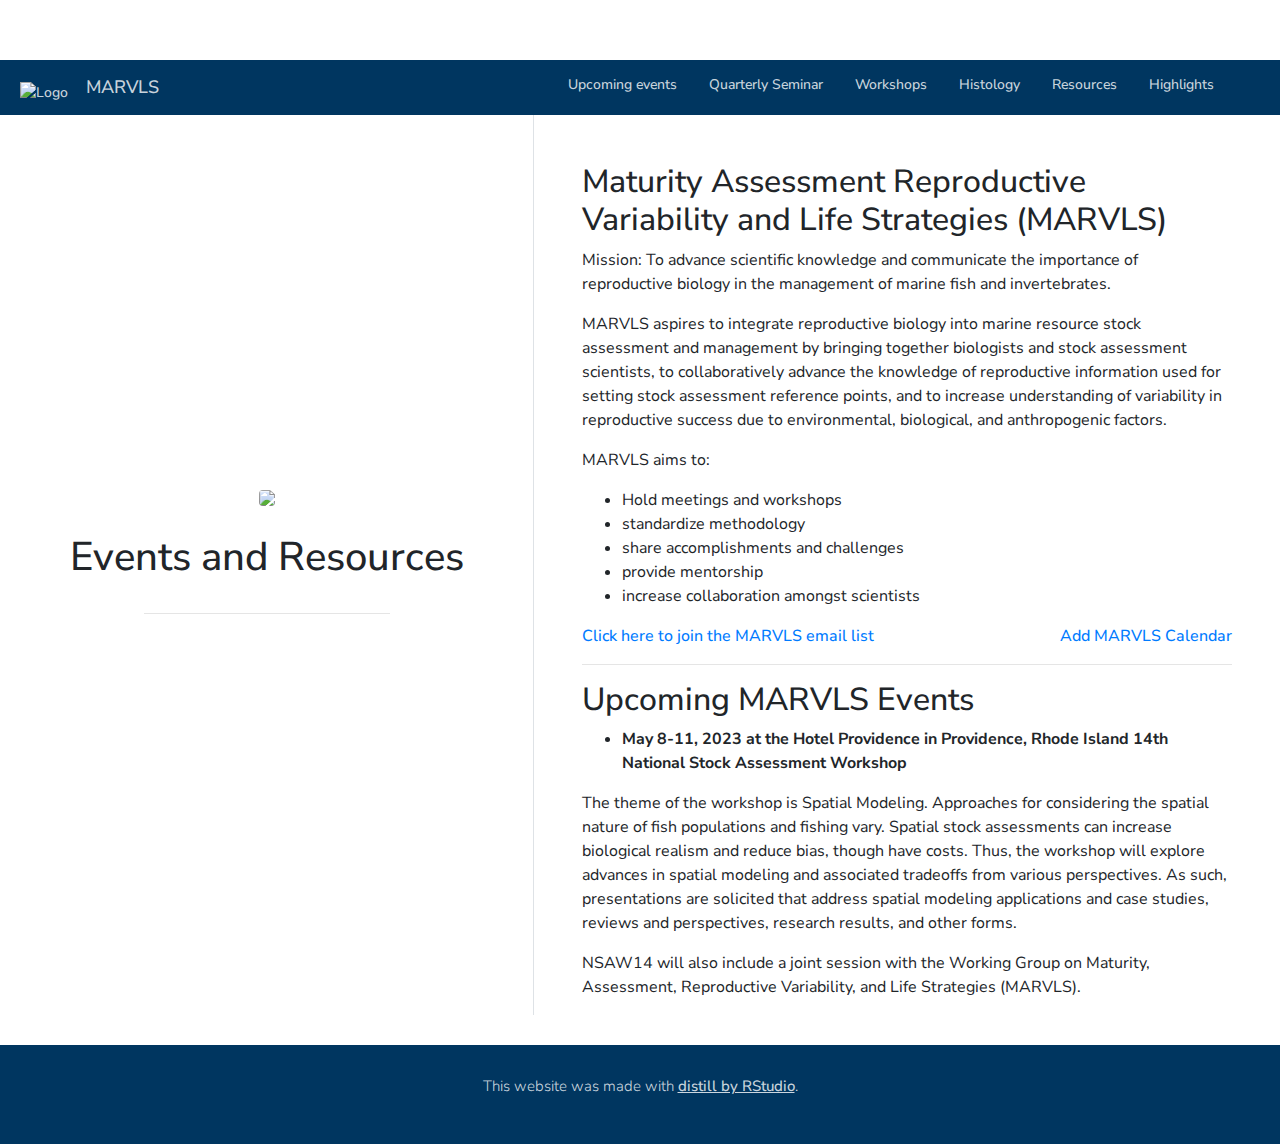
==== commit ad6d5f5a: "updated index" ====
--- a/docs/index.html
+++ b/docs/index.html
@@ -658,11 +658,9 @@
             <div id="upcoming-marvls-events" class="section level2">
             <h2>Upcoming MARVLS Events</h2>
             <ul>
-            <li><p><strong>April 18 2:30pm EST - Quarterly Seminar -
-            Rapid Fire Talks</strong></p></li>
-            <li><p><strong>May 9-11, 2023 at the Hotel Providence in
+            <li><strong>May 8-11, 2023 at the Hotel Providence in
             Providence, Rhode Island 14th National Stock Assessment
-            Workshop</strong></p></li>
+            Workshop</strong></li>
             </ul>
             <p>The theme of the workshop is Spatial Modeling. Approaches
             for considering the spatial nature of fish populations and
@@ -676,20 +674,9 @@
             <p>NSAW14 will also include a joint session with the Working
             Group on Maturity, Assessment, Reproductive Variability, and
             Life Strategies (MARVLS).</p>
-            <p>Abstract Submission: Oral and poster abstracts should be
-            submitted to Abigail Furnish (Abigail.furnish@noaa.gov) no
-            later than Friday, January 20, 2023. Abstracts should
-            include a short title, list of authors and affiliations,
-            preference for oral or poster presentation, and a
-            description not exceeding 250 words. To help with the NSAW
-            Steering Committee’s planning, please indicate the pertinent
-            sub-theme (<a
-            href="https://drive.google.com/file/d/1QvuXZk2C7CR_uVubmQ8IztJq6R8zyDJJ/view?usp=sharing">see
-            Call for Papers</a>).</p>
             <p>Training Opportunities: The Committee also plans to offer
             optional, free, hands-on trainings on the afternoon of
-            Monday, May 8th. The specific topics are still being
-            discussed, but keep an eye out for more information</p>
+            Monday, May 8th.</p>
             </div>
             <p><br/><br/></p>
             </div>
@@ -782,11 +769,9 @@
               <div id="upcoming-marvls-events" class="section level2">
               <h2>Upcoming MARVLS Events</h2>
               <ul>
-              <li><p><strong>April 18 2:30pm EST - Quarterly Seminar -
-              Rapid Fire Talks</strong></p></li>
-              <li><p><strong>May 9-11, 2023 at the Hotel Providence in
+              <li><strong>May 8-11, 2023 at the Hotel Providence in
               Providence, Rhode Island 14th National Stock Assessment
-              Workshop</strong></p></li>
+              Workshop</strong></li>
               </ul>
               <p>The theme of the workshop is Spatial Modeling.
               Approaches for considering the spatial nature of fish
@@ -801,20 +786,9 @@
               <p>NSAW14 will also include a joint session with the
               Working Group on Maturity, Assessment, Reproductive
               Variability, and Life Strategies (MARVLS).</p>
-              <p>Abstract Submission: Oral and poster abstracts should
-              be submitted to Abigail Furnish (Abigail.furnish@noaa.gov)
-              no later than Friday, January 20, 2023. Abstracts should
-              include a short title, list of authors and affiliations,
-              preference for oral or poster presentation, and a
-              description not exceeding 250 words. To help with the NSAW
-              Steering Committee’s planning, please indicate the
-              pertinent sub-theme (<a
-              href="https://drive.google.com/file/d/1QvuXZk2C7CR_uVubmQ8IztJq6R8zyDJJ/view?usp=sharing">see
-              Call for Papers</a>).</p>
               <p>Training Opportunities: The Committee also plans to
               offer optional, free, hands-on trainings on the afternoon
-              of Monday, May 8th. The specific topics are still being
-              discussed, but keep an eye out for more information</p>
+              of Monday, May 8th.</p>
               </div>
               <p><br/><br/></p>
               </div>
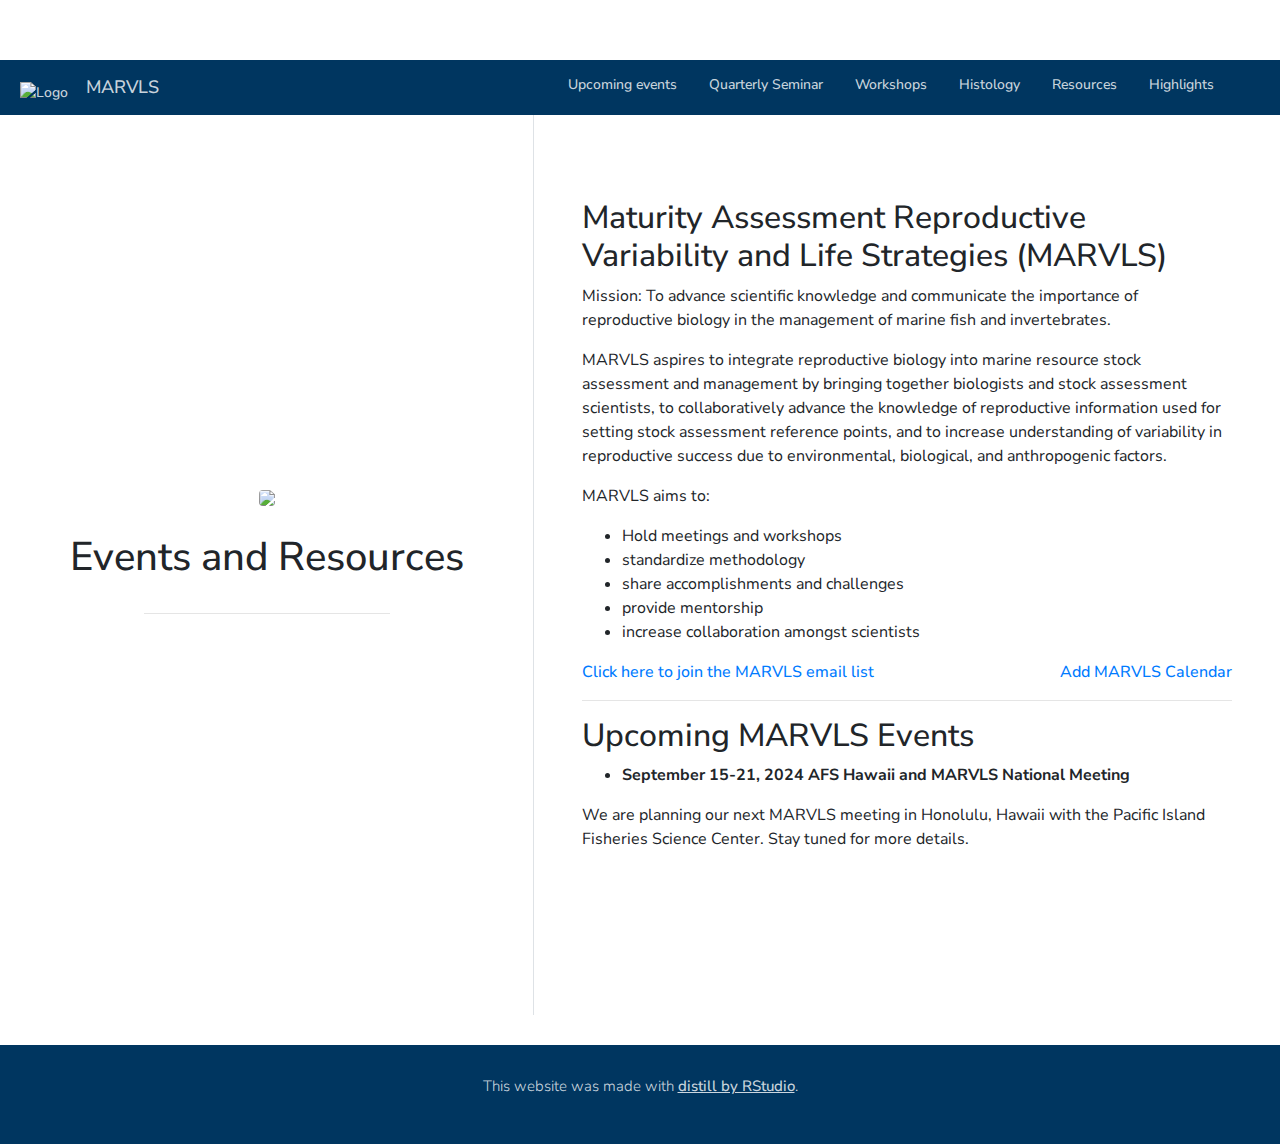
==== commit 77308784: "added events to index and seminar" ====
--- a/docs/index.html
+++ b/docs/index.html
@@ -658,25 +658,12 @@
             <div id="upcoming-marvls-events" class="section level2">
             <h2>Upcoming MARVLS Events</h2>
             <ul>
-            <li><strong>May 8-11, 2023 at the Hotel Providence in
-            Providence, Rhode Island 14th National Stock Assessment
-            Workshop</strong></li>
+            <li><strong>September 15-21, 2024 AFS Hawaii and MARVLS
+            National Meeting</strong></li>
             </ul>
-            <p>The theme of the workshop is Spatial Modeling. Approaches
-            for considering the spatial nature of fish populations and
-            fishing vary. Spatial stock assessments can increase
-            biological realism and reduce bias, though have costs. Thus,
-            the workshop will explore advances in spatial modeling and
-            associated tradeoffs from various perspectives. As such,
-            presentations are solicited that address spatial modeling
-            applications and case studies, reviews and perspectives,
-            research results, and other forms.</p>
-            <p>NSAW14 will also include a joint session with the Working
-            Group on Maturity, Assessment, Reproductive Variability, and
-            Life Strategies (MARVLS).</p>
-            <p>Training Opportunities: The Committee also plans to offer
-            optional, free, hands-on trainings on the afternoon of
-            Monday, May 8th.</p>
+            <p>We are planning our next MARVLS meeting in Honolulu,
+            Hawaii with the Pacific Island Fisheries Science Center.
+            Stay tuned for more details.</p>
             </div>
             <p><br/><br/></p>
             </div>
@@ -769,26 +756,12 @@
               <div id="upcoming-marvls-events" class="section level2">
               <h2>Upcoming MARVLS Events</h2>
               <ul>
-              <li><strong>May 8-11, 2023 at the Hotel Providence in
-              Providence, Rhode Island 14th National Stock Assessment
-              Workshop</strong></li>
+              <li><strong>September 15-21, 2024 AFS Hawaii and MARVLS
+              National Meeting</strong></li>
               </ul>
-              <p>The theme of the workshop is Spatial Modeling.
-              Approaches for considering the spatial nature of fish
-              populations and fishing vary. Spatial stock assessments
-              can increase biological realism and reduce bias, though
-              have costs. Thus, the workshop will explore advances in
-              spatial modeling and associated tradeoffs from various
-              perspectives. As such, presentations are solicited that
-              address spatial modeling applications and case studies,
-              reviews and perspectives, research results, and other
-              forms.</p>
-              <p>NSAW14 will also include a joint session with the
-              Working Group on Maturity, Assessment, Reproductive
-              Variability, and Life Strategies (MARVLS).</p>
-              <p>Training Opportunities: The Committee also plans to
-              offer optional, free, hands-on trainings on the afternoon
-              of Monday, May 8th.</p>
+              <p>We are planning our next MARVLS meeting in Honolulu,
+              Hawaii with the Pacific Island Fisheries Science Center.
+              Stay tuned for more details.</p>
               </div>
               <p><br/><br/></p>
               </div>
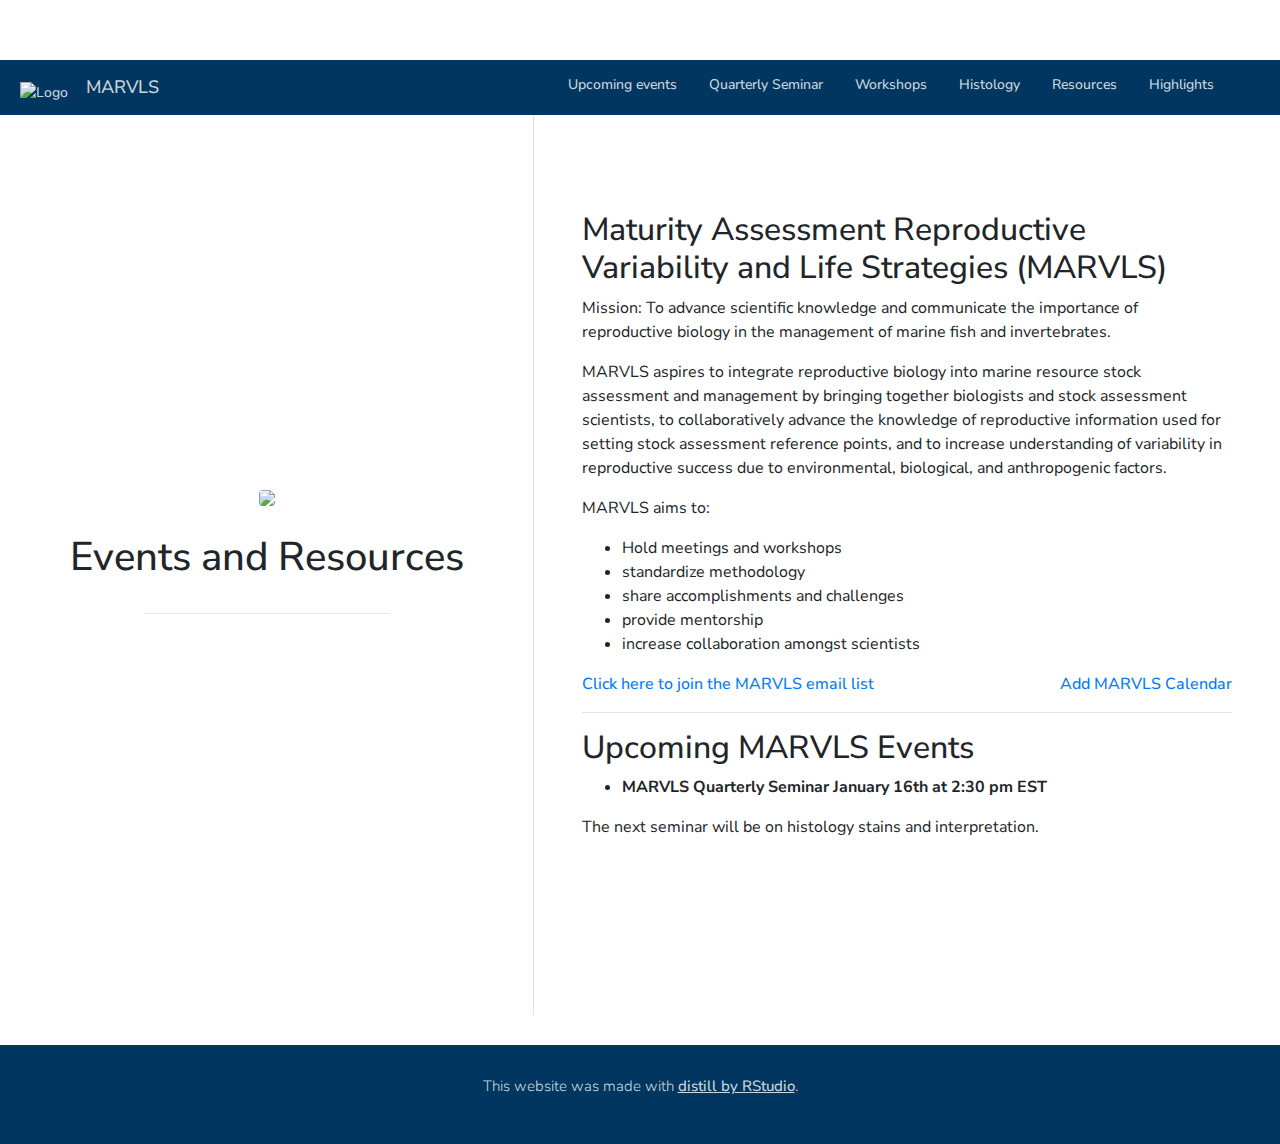
==== commit 4f0406dc: "upcoming events" ====
--- a/docs/index.html
+++ b/docs/index.html
@@ -658,12 +658,11 @@
             <div id="upcoming-marvls-events" class="section level2">
             <h2>Upcoming MARVLS Events</h2>
             <ul>
-            <li><strong>September 15-21, 2024 AFS Hawaii and MARVLS
-            National Meeting</strong></li>
+            <li><strong>MARVLS Quarterly Seminar January 16th at 2:30 pm
+            EST</strong></li>
             </ul>
-            <p>We are planning our next MARVLS meeting in Honolulu,
-            Hawaii with the Pacific Island Fisheries Science Center.
-            Stay tuned for more details.</p>
+            <p>The next seminar will be on histology stains and
+            interpretation.</p>
             </div>
             <p><br/><br/></p>
             </div>
@@ -756,12 +755,11 @@
               <div id="upcoming-marvls-events" class="section level2">
               <h2>Upcoming MARVLS Events</h2>
               <ul>
-              <li><strong>September 15-21, 2024 AFS Hawaii and MARVLS
-              National Meeting</strong></li>
+              <li><strong>MARVLS Quarterly Seminar January 16th at 2:30
+              pm EST</strong></li>
               </ul>
-              <p>We are planning our next MARVLS meeting in Honolulu,
-              Hawaii with the Pacific Island Fisheries Science Center.
-              Stay tuned for more details.</p>
+              <p>The next seminar will be on histology stains and
+              interpretation.</p>
               </div>
               <p><br/><br/></p>
               </div>
